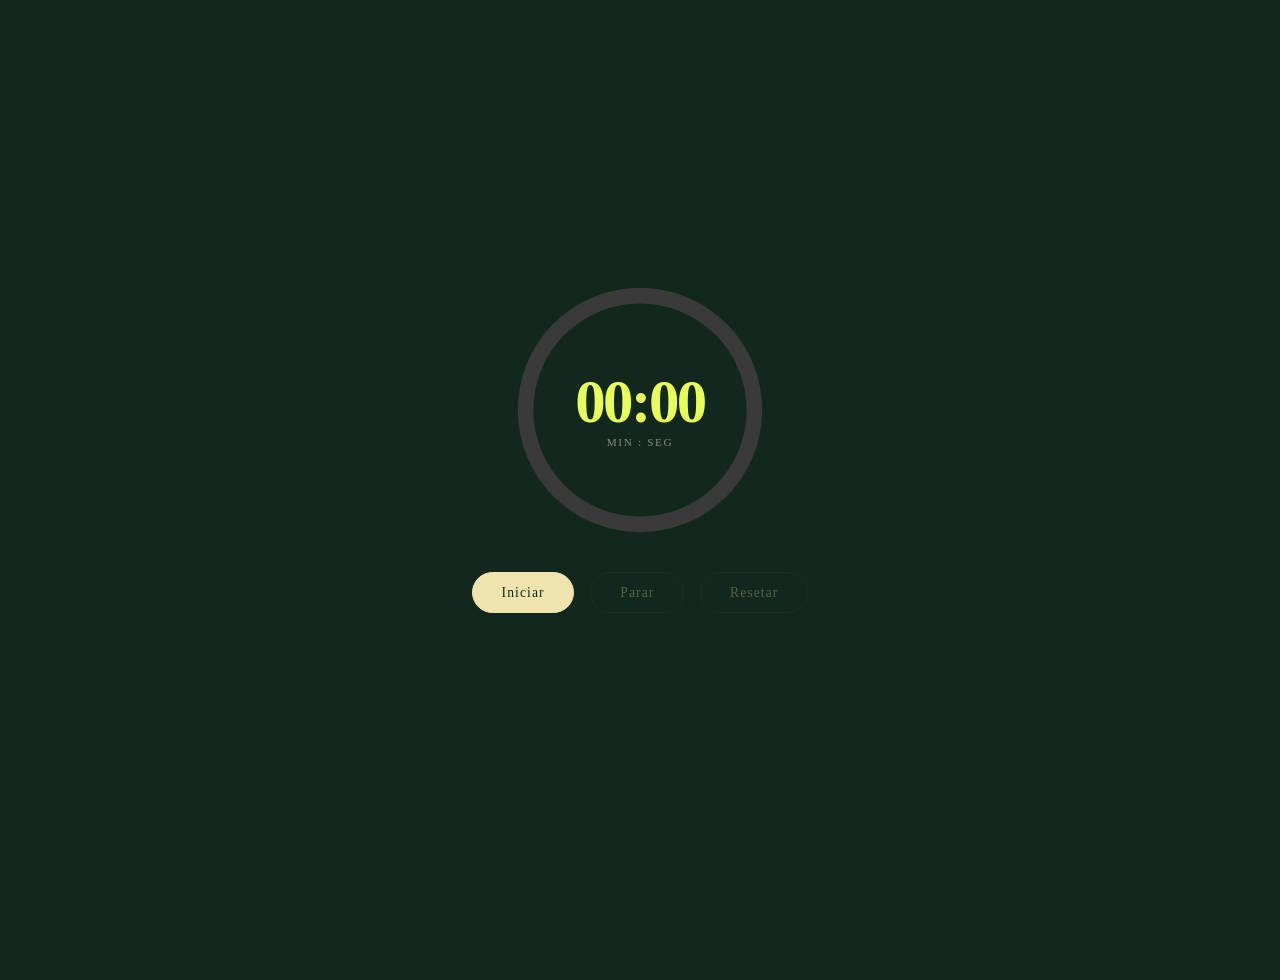
==== banho.html @ 98282934 "Add files via upload" ====
<!DOCTYPE html>
<html lang="en">
<head>
    <meta charset="UTF-8">
    <meta name="viewport" content="width=device-width, initial-scale=1.0">
    <title>Document</title>
    <link rel="stylesheet" href="stylebanho.css">
    <script src="script.js" defer></script>
</head>
<body id="banho">

<div class="ring-wrap">
  <svg viewBox="0 0 100 100">
    <circle class="ring-bg" cx="50" cy="50" r="44"/>
    <circle class="ring-progress" id="ring" cx="50" cy="50" r="44"/>
  </svg>
  <div class="time-display">
    <span class="digits" id="digits">00:00</span>
    <span class="unit">min : seg</span>
  </div>
</div>

<div class="controls">
  <button class="btn primary" id="btn-start">Iniciar</button>
  <button class="btn" id="btn-stop" disabled>Parar</button>
  <button class="btn" id="btn-reset" disabled>Resetar</button>
</div>

<div class="message-box" id="msg-box">
  <div class="emoji" id="msg-emoji"></div>
  <div class="msg-title" id="msg-title"></div>
  <div class="msg-text" id="msg-text"></div>
</div>

<div class="history-wrap" id="history-wrap" style="display:none">
  <div class="history-header">
    <span class="history-title">HISTÓRICO</span>
    <button class="btn-clear" id="btn-clear">Limpar</button>
  </div>
  <div class="history-list" id="history-list"></div>
  <p class="saved-badge"></p>
</div>


</body>
</html>
---- stylebanho.css ----
:root {
    --bg: #12281d;
    --fg: #12281d;
    --accent: #efe4ae;
    --muted: #3a3a3a;
    --ring-size: min(260px, 72vw);
  }

  body {
    background: var(--bg);
    color: var(--fg);
    font-family: "Cormorant SC", serif;
    min-height: 100vh;
    display: flex;
    flex-direction: column;
    align-items: center;
    justify-content: center;
    gap: 2rem;
    padding: 2rem;
  }

  h1 {
    font-family: "Cormorant SC", serif;
    font-size: clamp(1.6rem, 5vw, 2.4rem);
    letter-spacing: -0.03em;
    color: var(--accent);
  }

  /* ── Anel ── */
  .ring-wrap { position: relative; width: var(--ring-size); height: var(--ring-size); }
  .ring-wrap svg { width: 100%; height: 100%; transform: rotate(-90deg); }
  .ring-bg { fill: none; stroke: var(--muted); stroke-width: 6; }
  .ring-progress {
    fill: none; stroke: var(--accent); stroke-width: 6; stroke-linecap: round;
    transition: stroke-dashoffset 0.1s linear, stroke 0.4s;
  }
  .time-display {
    position: absolute; inset: 0;
    display: flex; flex-direction: column;
    align-items: center; justify-content: center; gap: 0.2rem;
  }
  .digits {
    font-family: "Cormorant SC", serif;
    font-size: clamp(2.4rem, 10vw, 3.8rem);
    font-weight: 800; letter-spacing: -0.04em; line-height: 1;
    transition: color 0.4s;
  }
  .unit { font-size: 0.7rem; color: #888; letter-spacing: 0.15em; text-transform: uppercase; }

  /* ── Botões ── */
  .controls { display: flex; gap: 1rem; }
  .btn {
    font-family: "Cormorant SC", serif; font-size: 0.85rem;
    letter-spacing: 0.08em; padding: 0.7rem 1.8rem;
    border-radius: 999px; border: 1.5px solid var(--muted);
    background: transparent; color: var(--accent); cursor: pointer; transition: all 0.2s;
  }
  .btn:hover { border-color: var(--accent); color: var(--accent); }
  .btn.primary { background: var(--accent); color: var(--bg); border-color: var(--accent); font-weight: 500; }
  .btn.primary:hover { filter: brightness(1.1); }
  .btn:disabled { opacity: 0.3; cursor: not-allowed; }

  /* ── Mensagem ── */
  .message-box {
    max-width: 340px; width: 100%;
    background: #1a1a1a; border: 1px solid var(--muted);
    border-radius: 1.2rem; padding: 1.4rem 1.8rem; text-align: center;
    opacity: 0; transform: translateY(16px);
    transition: opacity 0.5s, transform 0.5s; pointer-events: none;
  }
  .message-box.visible { opacity: 1; transform: translateY(0); pointer-events: auto; }
  .message-box .emoji { font-size: 2rem; margin-bottom: 0.5rem; }
  .message-box .msg-title { font-family: "Cormorant SC", serif; font-size: 1.05rem; color: var(--accent); margin-bottom: 0.4rem; }
  .message-box .msg-text { font-size: 0.82rem; color: #aaa; line-height: 1.6; }

  /* ── Histórico ── */
  .history-wrap { width: 100%; max-width: 340px; }
  .history-header { display: flex; align-items: center; justify-content: space-between; margin-bottom: 0.8rem; }
  .history-title { font-family: "Cormorant SC", serif; font-size: 0.95rem; color: var(--accent); }

  .btn-clear {
    font-family: "Cormorant SC", serif; font-size: 0.72rem;
    background: transparent; border: 1px solid var(--muted);
    color: #666; padding: 0.25rem 0.8rem; border-radius: 999px;
    cursor: pointer; transition: all 0.2s;
  }
  .btn-clear:hover { border-color: #ff5a5a; color: #ff5a5a; }

  .history-list {
    display: flex; flex-direction: column; gap: 0.5rem;
    max-height: 220px; overflow-y: auto; padding-right: 0.2rem;
  }
  .history-list::-webkit-scrollbar { width: 4px; }
  .history-list::-webkit-scrollbar-thumb { background: var(--muted); border-radius: 999px; }

  .history-item {
    display: flex; align-items: center; gap: 0.75rem;
    background: #efe4ae; border: 1px solid var(--muted);
    border-radius: 0.8rem; padding: 0.65rem 1rem;
    animation: slideIn 0.3s ease;
  }
  @keyframes slideIn {
    from { opacity: 0; transform: translateY(-8px); }
    to   { opacity: 1; transform: translateY(0); }
  }
  .h-emoji { font-size: 1.2rem; }
  .h-info  { flex: 1; }
  .h-time  { font-family: "Cormorant SC", serif; font-size: 0.95rem; font-weight: 700; color: var(--fg); }
  .h-label { font-size: 0.72rem; color: var(--fg); margin-top: 0.1rem; }
  .h-clock { font-size: 0.72rem; color: var(--fg); white-space: nowrap; }
  .saved-badge { font-size: 0.65rem; color: var(--fg); text-align: right; margin-top: 0.5rem; letter-spacing: 0.05em; }
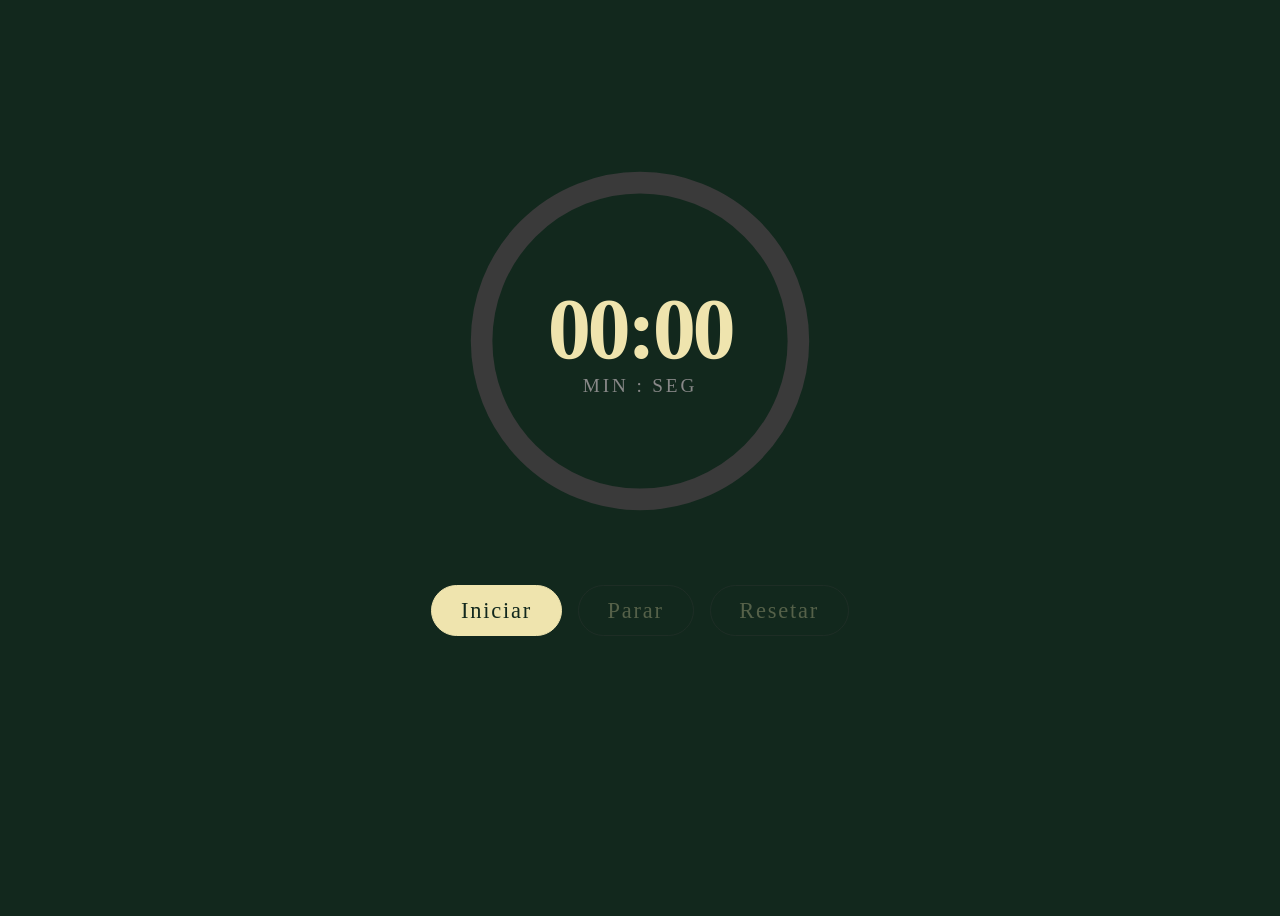
==== commit 32da8c9a: "responsividade tela 2" ====
--- a/banho.html
+++ b/banho.html
@@ -41,6 +41,6 @@
   <p class="saved-badge"></p>
 </div>
 
-
+  
 </body>
 </html>
--- a/stylebanho.css
+++ b/stylebanho.css
@@ -1,111 +1,166 @@
 :root {
-    --bg: #12281d;
-    --fg: #12281d;
-    --accent: #efe4ae;
-    --muted: #3a3a3a;
-    --ring-size: min(260px, 72vw);
-  }
+            --bg: #12281d;
+            --fg: #12281d;
+            --accent: #efe4ae;
+            --muted: #3a3a3a;
+            /* MUDANÇA 1: ring-size com clamp em vez de min() para escalar melhor entre mobile pequeno e desktop */
+            --ring-size: clamp(220px, 72vw, 360px);
+        }
 
-  body {
-    background: var(--bg);
-    color: var(--fg);
-    font-family: "Cormorant SC", serif;
-    min-height: 100vh;
-    display: flex;
-    flex-direction: column;
-    align-items: center;
-    justify-content: center;
-    gap: 2rem;
-    padding: 2rem;
-  }
+        /* MUDANÇA 2: reset global para garantir box-sizing consistente */
+        *, *::before, *::after {
+            box-sizing: border-box;
+        }
 
-  h1 {
-    font-family: "Cormorant SC", serif;
-    font-size: clamp(1.6rem, 5vw, 2.4rem);
-    letter-spacing: -0.03em;
-    color: var(--accent);
-  }
+        body {
+            background: var(--bg);
+            color: var(--fg);
+            font-family: "Cormorant SC", serif;
+            min-height: 100svh; /* MUDANÇA 3: 100svh evita o corte da barra do browser no iOS/Android */
+            display: flex;
+            flex-direction: column;
+            align-items: center;
+            justify-content: center;
+            /* MUDANÇA 4: gap reduzido com clamp para não empurrar itens pra fora da tela em mobile */
+            gap: clamp(1.5rem, 5vw, 5rem);
+            /* MUDANÇA 5: padding horizontal maior em mobile para as bordas não colarem nos elementos */
+            padding: clamp(1rem, 4vw, 2rem);
+            /* MUDANÇA 6: overflow-x hidden para evitar scroll lateral acidental */
+            overflow-x: hidden;
+        }
 
-  /* ── Anel ── */
-  .ring-wrap { position: relative; width: var(--ring-size); height: var(--ring-size); }
-  .ring-wrap svg { width: 100%; height: 100%; transform: rotate(-90deg); }
-  .ring-bg { fill: none; stroke: var(--muted); stroke-width: 6; }
-  .ring-progress {
-    fill: none; stroke: var(--accent); stroke-width: 6; stroke-linecap: round;
-    transition: stroke-dashoffset 0.1s linear, stroke 0.4s;
-  }
-  .time-display {
-    position: absolute; inset: 0;
-    display: flex; flex-direction: column;
-    align-items: center; justify-content: center; gap: 0.2rem;
-  }
-  .digits {
-    font-family: "Cormorant SC", serif;
-    font-size: clamp(2.4rem, 10vw, 3.8rem);
-    font-weight: 800; letter-spacing: -0.04em; line-height: 1;
-    transition: color 0.4s;
-  }
-  .unit { font-size: 0.7rem; color: #888; letter-spacing: 0.15em; text-transform: uppercase; }
+        h1 {
+            font-family: "Cormorant SC", serif;
+            font-size: clamp(1.4rem, 5vw, 2.4rem);
+            letter-spacing: -0.03em;
+            color: var(--accent);
+            text-align: center; /* MUDANÇA 7: centraliza o título em telas estreitas */
+            margin: 0;
+        }
 
-  /* ── Botões ── */
-  .controls { display: flex; gap: 1rem; }
-  .btn {
-    font-family: "Cormorant SC", serif; font-size: 0.85rem;
-    letter-spacing: 0.08em; padding: 0.7rem 1.8rem;
-    border-radius: 999px; border: 1.5px solid var(--muted);
-    background: transparent; color: var(--accent); cursor: pointer; transition: all 0.2s;
-  }
-  .btn:hover { border-color: var(--accent); color: var(--accent); }
-  .btn.primary { background: var(--accent); color: var(--bg); border-color: var(--accent); font-weight: 500; }
-  .btn.primary:hover { filter: brightness(1.1); }
-  .btn:disabled { opacity: 0.3; cursor: not-allowed; }
+        /* ── Anel ── */
+        .ring-wrap {
+            position: relative;
+            width: var(--ring-size);
+            height: var(--ring-size);
+            /* MUDANÇA 8: flex-shrink: 0 impede o anel de ser comprimido em viewports muito pequenas */
+            flex-shrink: 0;
+        }
+        .ring-wrap svg { width: 100%; height: 100%; transform: rotate(-90deg); }
+        .ring-bg { fill: none; stroke: var(--muted); stroke-width: 6; }
+        .ring-progress {
+            fill: none; stroke: var(--accent); stroke-width: 6; stroke-linecap: round;
+            transition: stroke-dashoffset 0.1s linear, stroke 0.4s;
+        }
+        .time-display {
+            position: absolute; inset: 0;
+            display: flex; flex-direction: column;
+            align-items: center; justify-content: center; gap: 0.2rem;
+        }
+        .digits {
+            font-family: "Cormorant SC", serif;
+            /* MUDANÇA 9: clamp corrigido — o original tinha min > max (5.4rem vs 3.8rem invertidos) */
+            font-size: clamp(3.2rem, 10vw, 5.4rem);
+            font-weight: 800; letter-spacing: -0.04em; line-height: 1;
+            transition: color 0.4s;
+        }
+        .unit {
+            font-size: clamp(0.7rem, 2vw, 1.2rem); /* MUDANÇA 10: unit também responsivo */
+            color: #888; letter-spacing: 0.15em; text-transform: uppercase;
+        }
 
-  /* ── Mensagem ── */
-  .message-box {
-    max-width: 340px; width: 100%;
-    background: #1a1a1a; border: 1px solid var(--muted);
-    border-radius: 1.2rem; padding: 1.4rem 1.8rem; text-align: center;
-    opacity: 0; transform: translateY(16px);
-    transition: opacity 0.5s, transform 0.5s; pointer-events: none;
-  }
-  .message-box.visible { opacity: 1; transform: translateY(0); pointer-events: auto; }
-  .message-box .emoji { font-size: 2rem; margin-bottom: 0.5rem; }
-  .message-box .msg-title { font-family: "Cormorant SC", serif; font-size: 1.05rem; color: var(--accent); margin-bottom: 0.4rem; }
-  .message-box .msg-text { font-size: 0.82rem; color: #aaa; line-height: 1.6; }
+        /* ── Botões ── */
+        .controls {
+            display: flex;
+            gap: clamp(0.5rem, 2vw, 1rem); /* MUDANÇA 11: gap fluido entre botões */
+            flex-wrap: wrap; /* MUDANÇA 12: wrap para não vazar em telas muito estreitas */
+            justify-content: center;
+        }
+        .btn {
+            font-family: "Cormorant SC", serif;
+            font-size: clamp(1rem, 3.5vw, 1.4rem); /* MUDANÇA 13: fonte fluida nos botões */
+            letter-spacing: 0.08em;
+            padding: clamp(0.5rem, 1.5vw, 0.7rem) clamp(1rem, 3vw, 1.8rem); /* MUDANÇA 14: padding fluido */
+            border-radius: 999px; border: 1.5px solid var(--muted);
+            background: transparent; color: var(--accent); cursor: pointer; transition: all 0.2s;
+            white-space: nowrap; /* MUDANÇA 15: impede quebra de texto dentro do botão */
+        }
+        .btn:hover { border-color: var(--accent); color: var(--accent); }
+        .btn.primary { background: var(--accent); color: var(--bg); border-color: var(--accent); font-weight: 500; }
+        .btn.primary:hover { filter: brightness(1.1); }
+        .btn:disabled { opacity: 0.3; cursor: not-allowed; }
 
-  /* ── Histórico ── */
-  .history-wrap { width: 100%; max-width: 340px; }
-  .history-header { display: flex; align-items: center; justify-content: space-between; margin-bottom: 0.8rem; }
-  .history-title { font-family: "Cormorant SC", serif; font-size: 0.95rem; color: var(--accent); }
+        /* ── Mensagem ── */
+        .message-box {
+            /* MUDANÇA 16: max-width com width: min() para não vazar em telas estreitas */
+            width: min(400px, 90vw);
+            background: #1a1a1a; border: 1px solid var(--muted);
+            border-radius: 1.2rem;
+            padding: clamp(1rem, 3vw, 1.4rem) clamp(1rem, 4vw, 1.8rem); /* MUDANÇA 17: padding fluido */
+            text-align: center;
+            opacity: 0; transform: translateY(16px);
+            transition: opacity 0.5s, transform 0.5s; pointer-events: none;
+        }
+        .message-box.visible { opacity: 1; transform: translateY(0); pointer-events: auto; }
+        .message-box .emoji { font-size: clamp(1.8rem, 5vw, 2.5rem); margin-bottom: 0.5rem; } /* MUDANÇA 18 */
+        .message-box .msg-title {
+            font-family: "Cormorant SC", serif;
+            font-size: clamp(1.4rem, 4vw, 2.05rem); /* MUDANÇA 19 */
+            color: var(--accent); margin-bottom: 0.4rem;
+        }
+        .message-box .msg-text { font-size: clamp(0.85rem, 2.5vw, 1rem); color: #aaa; line-height: 1.6; } /* MUDANÇA 20 */
 
-  .btn-clear {
-    font-family: "Cormorant SC", serif; font-size: 0.72rem;
-    background: transparent; border: 1px solid var(--muted);
-    color: #666; padding: 0.25rem 0.8rem; border-radius: 999px;
-    cursor: pointer; transition: all 0.2s;
-  }
-  .btn-clear:hover { border-color: #ff5a5a; color: #ff5a5a; }
+        /* ── Histórico ── */
+        .history-wrap {
+            width: min(400px, 90vw); /* MUDANÇA 21: mesma lógica da message-box */
+        }
+        .history-header {
+            display: flex; align-items: center; justify-content: space-between;
+            margin-bottom: clamp(1rem, 3vw, 2rem); /* MUDANÇA 22 */
+        }
+        .history-title {
+            font-family: "Cormorant SC", serif;
+            font-size: clamp(1.3rem, 4vw, 1.95rem); /* MUDANÇA 23 */
+            color: var(--accent);
+        }
 
-  .history-list {
-    display: flex; flex-direction: column; gap: 0.5rem;
-    max-height: 220px; overflow-y: auto; padding-right: 0.2rem;
-  }
-  .history-list::-webkit-scrollbar { width: 4px; }
-  .history-list::-webkit-scrollbar-thumb { background: var(--muted); border-radius: 999px; }
+        .btn-clear {
+            font-family: "Cormorant SC", serif; font-size: 0.90rem;
+            background: transparent; border: 1px solid var(--muted);
+            color: #666; padding: 0.25rem 0.8rem; border-radius: 999px;
+            cursor: pointer; transition: all 0.2s;
+            white-space: nowrap; /* MUDANÇA 24 */
+        }
+        .btn-clear:hover { border-color: #ff5a5a; color: #ff5a5a; }
 
-  .history-item {
-    display: flex; align-items: center; gap: 0.75rem;
-    background: #efe4ae; border: 1px solid var(--muted);
-    border-radius: 0.8rem; padding: 0.65rem 1rem;
-    animation: slideIn 0.3s ease;
-  }
-  @keyframes slideIn {
-    from { opacity: 0; transform: translateY(-8px); }
-    to   { opacity: 1; transform: translateY(0); }
-  }
-  .h-emoji { font-size: 1.2rem; }
-  .h-info  { flex: 1; }
-  .h-time  { font-family: "Cormorant SC", serif; font-size: 0.95rem; font-weight: 700; color: var(--fg); }
-  .h-label { font-size: 0.72rem; color: var(--fg); margin-top: 0.1rem; }
-  .h-clock { font-size: 0.72rem; color: var(--fg); white-space: nowrap; }
-  .saved-badge { font-size: 0.65rem; color: var(--fg); text-align: right; margin-top: 0.5rem; letter-spacing: 0.05em; }+        .history-list {
+            display: flex; flex-direction: column; gap: 0.5rem;
+            max-height: 220px; overflow-y: auto; padding-right: 0.2rem;
+        }
+        .history-list::-webkit-scrollbar { width: 4px; }
+        .history-list::-webkit-scrollbar-thumb { background: var(--muted); border-radius: 999px; }
+
+        .history-item {
+            display: flex; align-items: center; gap: 0.75rem;
+            background: #efe4ae; border: 1px solid var(--muted);
+            border-radius: 0.8rem; padding: 0.65rem 1rem;
+            animation: slideIn 0.3s ease;
+        }
+        @keyframes slideIn {
+            from { opacity: 0; transform: translateY(-8px); }
+            to   { opacity: 1; transform: translateY(0); }
+        }
+        .h-emoji { font-size: 1.2rem; }
+        .h-info  { flex: 1; min-width: 0; } /* MUDANÇA 25: min-width: 0 evita overflow de texto em flex */
+        .h-time  { font-family: "Cormorant SC", serif; font-size: 0.95rem; font-weight: 700; color: var(--fg); }
+        .h-label { font-size: 0.72rem; color: var(--fg); margin-top: 0.1rem;
+                   /* MUDANÇA 26: trunca texto longo no histórico em mobile */
+                   white-space: nowrap; overflow: hidden; text-overflow: ellipsis; }
+        .h-clock { font-size: 0.72rem; color: var(--fg); white-space: nowrap; }
+        .saved-badge { font-size: 0.65rem; color: var(--accent); text-align: right; margin-top: 0.5rem; letter-spacing: 0.05em; }
+
+        /* MUDANÇA 27: media query para telas muito pequenas (≤ 360px) — ajuste fino */
+        @media (max-width: 360px) {
+            .controls { gap: 0.4rem; }
+            .btn { padding: 0.4rem 0.8rem; font-size: 0.9rem; }
+        }
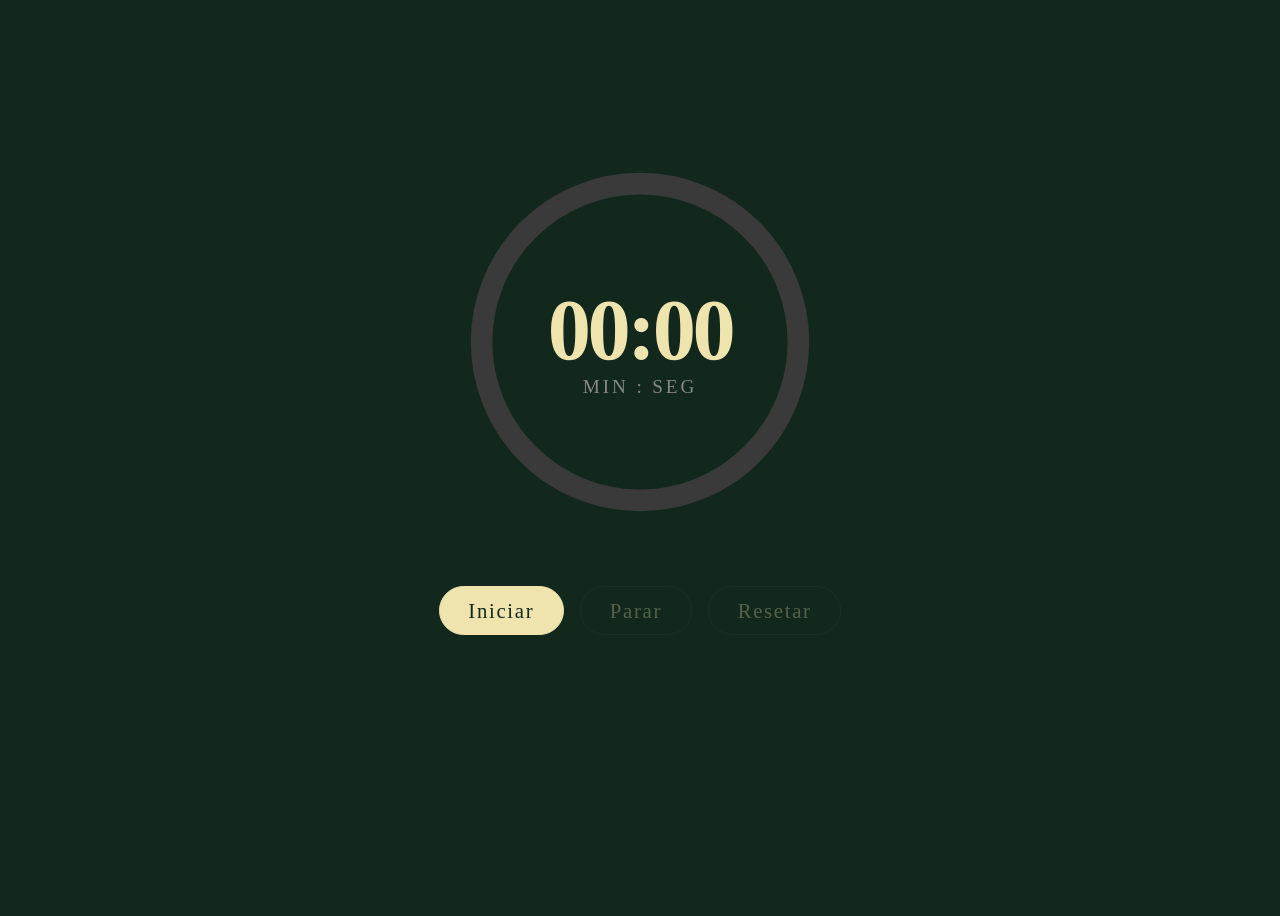
==== commit c8188d16: "Finalização" ====
--- a/banho.html
+++ b/banho.html
@@ -1,46 +1,43 @@
-<!DOCTYPE html>
+<!doctype html>
 <html lang="en">
-<head>
-    <meta charset="UTF-8">
-    <meta name="viewport" content="width=device-width, initial-scale=1.0">
+  <head>
+    <meta charset="UTF-8" />
+    <meta name="viewport" content="width=device-width, initial-scale=1.0" />
     <title>Document</title>
-    <link rel="stylesheet" href="stylebanho.css">
+    <link rel="stylesheet" href="stylebanho.css" />
     <script src="script.js" defer></script>
-</head>
-<body id="banho">
+  </head>
+  <body id="banho">
+    <div class="ring-wrap">
+      <svg viewBox="0 0 100 100">
+        <circle class="ring-bg" cx="50" cy="50" r="44" />
+        <circle class="ring-progress" id="ring" cx="50" cy="50" r="44" />
+      </svg>
+      <div class="time-display">
+        <span class="digits" id="digits">00:00</span>
+        <span class="unit">min : seg</span>
+      </div>
+    </div>
 
-<div class="ring-wrap">
-  <svg viewBox="0 0 100 100">
-    <circle class="ring-bg" cx="50" cy="50" r="44"/>
-    <circle class="ring-progress" id="ring" cx="50" cy="50" r="44"/>
-  </svg>
-  <div class="time-display">
-    <span class="digits" id="digits">00:00</span>
-    <span class="unit">min : seg</span>
-  </div>
-</div>
+    <div class="controls">
+      <button class="btn primary" id="btn-start">Iniciar</button>
+      <button class="btn" id="btn-stop" disabled>Parar</button>
+      <button class="btn" id="btn-reset" disabled>Resetar</button>
+    </div>
 
-<div class="controls">
-  <button class="btn primary" id="btn-start">Iniciar</button>
-  <button class="btn" id="btn-stop" disabled>Parar</button>
-  <button class="btn" id="btn-reset" disabled>Resetar</button>
-</div>
+    <div class="message-box" id="msg-box">
+      <div class="emoji" id="msg-emoji"></div>
+      <div class="msg-title" id="msg-title"></div>
+      <div class="msg-text" id="msg-text"></div>
+    </div>
 
-<div class="message-box" id="msg-box">
-  <div class="emoji" id="msg-emoji"></div>
-  <div class="msg-title" id="msg-title"></div>
-  <div class="msg-text" id="msg-text"></div>
-</div>
-
-<div class="history-wrap" id="history-wrap" style="display:none">
-  <div class="history-header">
-    <span class="history-title">HISTÓRICO</span>
-    <button class="btn-clear" id="btn-clear">Limpar</button>
-  </div>
-  <div class="history-list" id="history-list"></div>
-  <p class="saved-badge"></p>
-</div>
-
-  
-</body>
-</html>+    <div class="history-wrap" id="history-wrap" style="display: none">
+      <div class="history-header">
+        <span class="history-title">HISTÓRICO</span>
+        <button class="btn-clear" id="btn-clear">Limpar</button>
+      </div>
+      <div class="history-list" id="history-list"></div>
+      <p class="saved-badge"></p>
+    </div>
+  </body>
+</html>
--- a/stylebanho.css
+++ b/stylebanho.css
@@ -1,166 +1,277 @@
 :root {
-            --bg: #12281d;
-            --fg: #12281d;
-            --accent: #efe4ae;
-            --muted: #3a3a3a;
-            /* MUDANÇA 1: ring-size com clamp em vez de min() para escalar melhor entre mobile pequeno e desktop */
-            --ring-size: clamp(220px, 72vw, 360px);
-        }
-
-        /* MUDANÇA 2: reset global para garantir box-sizing consistente */
-        *, *::before, *::after {
-            box-sizing: border-box;
-        }
-
-        body {
-            background: var(--bg);
-            color: var(--fg);
-            font-family: "Cormorant SC", serif;
-            min-height: 100svh; /* MUDANÇA 3: 100svh evita o corte da barra do browser no iOS/Android */
-            display: flex;
-            flex-direction: column;
-            align-items: center;
-            justify-content: center;
-            /* MUDANÇA 4: gap reduzido com clamp para não empurrar itens pra fora da tela em mobile */
-            gap: clamp(1.5rem, 5vw, 5rem);
-            /* MUDANÇA 5: padding horizontal maior em mobile para as bordas não colarem nos elementos */
-            padding: clamp(1rem, 4vw, 2rem);
-            /* MUDANÇA 6: overflow-x hidden para evitar scroll lateral acidental */
-            overflow-x: hidden;
-        }
-
-        h1 {
-            font-family: "Cormorant SC", serif;
-            font-size: clamp(1.4rem, 5vw, 2.4rem);
-            letter-spacing: -0.03em;
-            color: var(--accent);
-            text-align: center; /* MUDANÇA 7: centraliza o título em telas estreitas */
-            margin: 0;
-        }
-
-        /* ── Anel ── */
-        .ring-wrap {
-            position: relative;
-            width: var(--ring-size);
-            height: var(--ring-size);
-            /* MUDANÇA 8: flex-shrink: 0 impede o anel de ser comprimido em viewports muito pequenas */
-            flex-shrink: 0;
-        }
-        .ring-wrap svg { width: 100%; height: 100%; transform: rotate(-90deg); }
-        .ring-bg { fill: none; stroke: var(--muted); stroke-width: 6; }
-        .ring-progress {
-            fill: none; stroke: var(--accent); stroke-width: 6; stroke-linecap: round;
-            transition: stroke-dashoffset 0.1s linear, stroke 0.4s;
-        }
-        .time-display {
-            position: absolute; inset: 0;
-            display: flex; flex-direction: column;
-            align-items: center; justify-content: center; gap: 0.2rem;
-        }
-        .digits {
-            font-family: "Cormorant SC", serif;
-            /* MUDANÇA 9: clamp corrigido — o original tinha min > max (5.4rem vs 3.8rem invertidos) */
-            font-size: clamp(3.2rem, 10vw, 5.4rem);
-            font-weight: 800; letter-spacing: -0.04em; line-height: 1;
-            transition: color 0.4s;
-        }
-        .unit {
-            font-size: clamp(0.7rem, 2vw, 1.2rem); /* MUDANÇA 10: unit também responsivo */
-            color: #888; letter-spacing: 0.15em; text-transform: uppercase;
-        }
-
-        /* ── Botões ── */
-        .controls {
-            display: flex;
-            gap: clamp(0.5rem, 2vw, 1rem); /* MUDANÇA 11: gap fluido entre botões */
-            flex-wrap: wrap; /* MUDANÇA 12: wrap para não vazar em telas muito estreitas */
-            justify-content: center;
-        }
-        .btn {
-            font-family: "Cormorant SC", serif;
-            font-size: clamp(1rem, 3.5vw, 1.4rem); /* MUDANÇA 13: fonte fluida nos botões */
-            letter-spacing: 0.08em;
-            padding: clamp(0.5rem, 1.5vw, 0.7rem) clamp(1rem, 3vw, 1.8rem); /* MUDANÇA 14: padding fluido */
-            border-radius: 999px; border: 1.5px solid var(--muted);
-            background: transparent; color: var(--accent); cursor: pointer; transition: all 0.2s;
-            white-space: nowrap; /* MUDANÇA 15: impede quebra de texto dentro do botão */
-        }
-        .btn:hover { border-color: var(--accent); color: var(--accent); }
-        .btn.primary { background: var(--accent); color: var(--bg); border-color: var(--accent); font-weight: 500; }
-        .btn.primary:hover { filter: brightness(1.1); }
-        .btn:disabled { opacity: 0.3; cursor: not-allowed; }
-
-        /* ── Mensagem ── */
-        .message-box {
-            /* MUDANÇA 16: max-width com width: min() para não vazar em telas estreitas */
-            width: min(400px, 90vw);
-            background: #1a1a1a; border: 1px solid var(--muted);
-            border-radius: 1.2rem;
-            padding: clamp(1rem, 3vw, 1.4rem) clamp(1rem, 4vw, 1.8rem); /* MUDANÇA 17: padding fluido */
-            text-align: center;
-            opacity: 0; transform: translateY(16px);
-            transition: opacity 0.5s, transform 0.5s; pointer-events: none;
-        }
-        .message-box.visible { opacity: 1; transform: translateY(0); pointer-events: auto; }
-        .message-box .emoji { font-size: clamp(1.8rem, 5vw, 2.5rem); margin-bottom: 0.5rem; } /* MUDANÇA 18 */
-        .message-box .msg-title {
-            font-family: "Cormorant SC", serif;
-            font-size: clamp(1.4rem, 4vw, 2.05rem); /* MUDANÇA 19 */
-            color: var(--accent); margin-bottom: 0.4rem;
-        }
-        .message-box .msg-text { font-size: clamp(0.85rem, 2.5vw, 1rem); color: #aaa; line-height: 1.6; } /* MUDANÇA 20 */
-
-        /* ── Histórico ── */
-        .history-wrap {
-            width: min(400px, 90vw); /* MUDANÇA 21: mesma lógica da message-box */
-        }
-        .history-header {
-            display: flex; align-items: center; justify-content: space-between;
-            margin-bottom: clamp(1rem, 3vw, 2rem); /* MUDANÇA 22 */
-        }
-        .history-title {
-            font-family: "Cormorant SC", serif;
-            font-size: clamp(1.3rem, 4vw, 1.95rem); /* MUDANÇA 23 */
-            color: var(--accent);
-        }
-
-        .btn-clear {
-            font-family: "Cormorant SC", serif; font-size: 0.90rem;
-            background: transparent; border: 1px solid var(--muted);
-            color: #666; padding: 0.25rem 0.8rem; border-radius: 999px;
-            cursor: pointer; transition: all 0.2s;
-            white-space: nowrap; /* MUDANÇA 24 */
-        }
-        .btn-clear:hover { border-color: #ff5a5a; color: #ff5a5a; }
-
-        .history-list {
-            display: flex; flex-direction: column; gap: 0.5rem;
-            max-height: 220px; overflow-y: auto; padding-right: 0.2rem;
-        }
-        .history-list::-webkit-scrollbar { width: 4px; }
-        .history-list::-webkit-scrollbar-thumb { background: var(--muted); border-radius: 999px; }
-
-        .history-item {
-            display: flex; align-items: center; gap: 0.75rem;
-            background: #efe4ae; border: 1px solid var(--muted);
-            border-radius: 0.8rem; padding: 0.65rem 1rem;
-            animation: slideIn 0.3s ease;
-        }
-        @keyframes slideIn {
-            from { opacity: 0; transform: translateY(-8px); }
-            to   { opacity: 1; transform: translateY(0); }
-        }
-        .h-emoji { font-size: 1.2rem; }
-        .h-info  { flex: 1; min-width: 0; } /* MUDANÇA 25: min-width: 0 evita overflow de texto em flex */
-        .h-time  { font-family: "Cormorant SC", serif; font-size: 0.95rem; font-weight: 700; color: var(--fg); }
-        .h-label { font-size: 0.72rem; color: var(--fg); margin-top: 0.1rem;
-                   /* MUDANÇA 26: trunca texto longo no histórico em mobile */
-                   white-space: nowrap; overflow: hidden; text-overflow: ellipsis; }
-        .h-clock { font-size: 0.72rem; color: var(--fg); white-space: nowrap; }
-        .saved-badge { font-size: 0.65rem; color: var(--accent); text-align: right; margin-top: 0.5rem; letter-spacing: 0.05em; }
-
-        /* MUDANÇA 27: media query para telas muito pequenas (≤ 360px) — ajuste fino */
-        @media (max-width: 360px) {
-            .controls { gap: 0.4rem; }
-            .btn { padding: 0.4rem 0.8rem; font-size: 0.9rem; }
-        }+  --bg: #12281d;
+  --fg: #12281d;
+  --accent: #efe4ae;
+  --muted: #3a3a3a;
+  --ring-size: clamp(220px, 72vw, 360px);
+}
+
+
+*,
+*::before,
+*::after {
+  box-sizing: border-box;
+}
+
+body {
+  background: var(--bg);
+  color: var(--fg);
+  font-family: "Cormorant SC", serif;
+  min-height: 100svh; 
+  display: flex;
+  flex-direction: column;
+  align-items: center;
+  justify-content: center;
+  gap: clamp(1.5rem, 5vw, 5rem);
+  padding: clamp(1rem, 4vw, 2rem);
+  overflow-x: hidden;
+}
+
+h1 {
+  font-family: "Cormorant SC", serif;
+  font-size: clamp(1.4rem, 5vw, 2.4rem);
+  letter-spacing: -0.03em;
+  color: var(--accent);
+  text-align: center;
+  margin: 0;
+}
+
+/* ── Anel ── */
+.ring-wrap {
+  position: relative;
+  width: var(--ring-size);
+  height: var(--ring-size);
+  flex-shrink: 0;
+}
+.ring-wrap svg {
+  width: 100%;
+  height: 100%;
+  transform: rotate(-90deg);
+}
+.ring-bg {
+  fill: none;
+  stroke: var(--muted);
+  stroke-width: 6;
+}
+.ring-progress {
+  fill: none;
+  stroke: var(--accent);
+  stroke-width: 6;
+  stroke-linecap: round;
+  transition:
+    stroke-dashoffset 0.1s linear,
+    stroke 0.4s;
+}
+.time-display {
+  position: absolute;
+  inset: 0;
+  display: flex;
+  flex-direction: column;
+  align-items: center;
+  justify-content: center;
+  gap: 0.2rem;
+}
+.digits {
+  font-family: "Cormorant SC", serif;
+  font-size: clamp(3.2rem, 10vw, 5.4rem);
+  font-weight: 800;
+  letter-spacing: -0.04em;
+  line-height: 1;
+  transition: color 0.4s;
+}
+.unit {
+  font-size: clamp(0.7rem,2vw,1.2rem); 
+  color: #888;
+  letter-spacing: 0.15em;
+  text-transform: uppercase;
+}
+
+/* ── Botões ── */
+.controls {
+  display: flex;
+  gap: clamp(0.5rem, 2vw, 1rem); 
+  flex-wrap: wrap; 
+  justify-content: center;
+}
+.btn {
+  font-family: "Cormorant SC", serif;
+  font-size: clamp(
+    0.5rem,
+    3.5vw,
+    1.3rem
+  );
+  letter-spacing: 0.08em;
+  padding: clamp(0.5rem, 1.5vw, 0.7rem) clamp(1rem, 3vw, 1.8rem);
+  border-radius: 999px;
+  border: 1.5px solid var(--muted);
+  background: transparent;
+  color: var(--accent);
+  cursor: pointer;
+  transition: all 0.2s;
+  white-space: nowrap; 
+}
+.btn:hover {
+  border-color: var(--accent);
+  color: var(--accent);
+}
+.btn.primary {
+  background: var(--accent);
+  color: var(--bg);
+  border-color: var(--accent);
+  font-weight: 500;
+}
+.btn.primary:hover {
+  filter: brightness(1.1);
+}
+.btn:disabled {
+  opacity: 0.3;
+  cursor: not-allowed;
+}
+
+/* Mensagem */
+.message-box {
+  width: min(400px, 90vw);
+  background: #1a1a1a;
+  border: 1px solid var(--muted);
+  border-radius: 1.2rem;
+  padding: clamp(1rem, 3vw, 1.4rem) clamp(1rem, 4vw, 1.8rem);
+  text-align: center;
+  opacity: 0;
+  transform: translateY(16px);
+  transition:
+    opacity 0.5s,
+    transform 0.5s;
+  pointer-events: none;
+}
+.message-box.visible {
+  opacity: 1;
+  transform: translateY(0);
+  pointer-events: auto;
+}
+.message-box .emoji {
+  font-size: clamp(1.8rem, 5vw, 2.5rem);
+  margin-bottom: 0.5rem;
+}
+.message-box .msg-title {
+  font-family: "Cormorant SC", serif;
+  font-size: clamp(1.4rem, 4vw, 2.05rem);
+  color: var(--accent);
+  margin-bottom: 0.4rem;
+}
+.message-box .msg-text {
+  font-size: clamp(0.85rem, 2.5vw, 1rem);
+  color: #aaa;
+  line-height: 1.6;
+}
+/* Histórico  */
+.history-wrap {
+  width: min(400px, 90vw); 
+}
+.history-header {
+  display: flex;
+  align-items: center;
+  justify-content: space-between;
+  margin-bottom: clamp(1rem, 3vw, 2rem); 
+}
+.history-title {
+  font-family: "Cormorant SC", serif;
+  font-size: clamp(1.3rem, 4vw, 1.95rem);
+  color: var(--accent);
+}
+
+.btn-clear {
+  font-family: "Cormorant SC", serif;
+  font-size: 0.9rem;
+  background: transparent;
+  border: 1px solid var(--muted);
+  color: #666;
+  padding: 0.25rem 0.8rem;
+  border-radius: 999px;
+  cursor: pointer;
+  transition: all 0.2s;
+  white-space: nowrap; 
+}
+.btn-clear:hover {
+  border-color: #ff5a5a;
+  color: #ff5a5a;
+}
+
+.history-list {
+  display: flex;
+  flex-direction: column;
+  gap: 0.5rem;
+  max-height: 220px;
+  overflow-y: auto;
+  padding-right: 0.2rem;
+}
+.history-list::-webkit-scrollbar {
+  width: 4px;
+}
+.history-list::-webkit-scrollbar-thumb {
+  background: var(--muted);
+  border-radius: 999px;
+}
+
+.history-item {
+  display: flex;
+  align-items: center;
+  gap: 0.75rem;
+  background: #efe4ae;
+  border: 1px solid var(--muted);
+  border-radius: 0.8rem;
+  padding: 0.65rem 1rem;
+  animation: slideIn 0.3s ease;
+}
+@keyframes slideIn {
+  from {
+    opacity: 0;
+    transform: translateY(-8px);
+  }
+  to {
+    opacity: 1;
+    transform: translateY(0);
+  }
+}
+.h-emoji {
+  font-size: 1.2rem;
+}
+.h-info {
+  flex: 1;
+  min-width: 0;
+} 
+.h-time {
+  font-family: "Cormorant SC", serif;
+  font-size: 0.95rem;
+  font-weight: 700;
+  color: var(--fg);
+}
+.h-label {
+  font-size: 0.72rem;
+  color: var(--fg);
+  margin-top: 0.1rem;
+  white-space: nowrap;
+  overflow: hidden;
+  text-overflow: ellipsis;
+}
+.h-clock {
+  font-size: 0.72rem;
+  color: var(--fg);
+  white-space: nowrap;
+}
+.saved-badge {
+  font-size: 0.65rem;
+  color: var(--accent);
+  text-align: right;
+  margin-top: 0.5rem;
+  letter-spacing: 0.05em;
+}
+
+@media (max-width: 360px) {
+  .controls {
+    gap: 0.4rem;
+  }
+  .btn {
+    padding: 0.4rem 0.8rem;
+    font-size: 0.9rem;
+  }
+}
